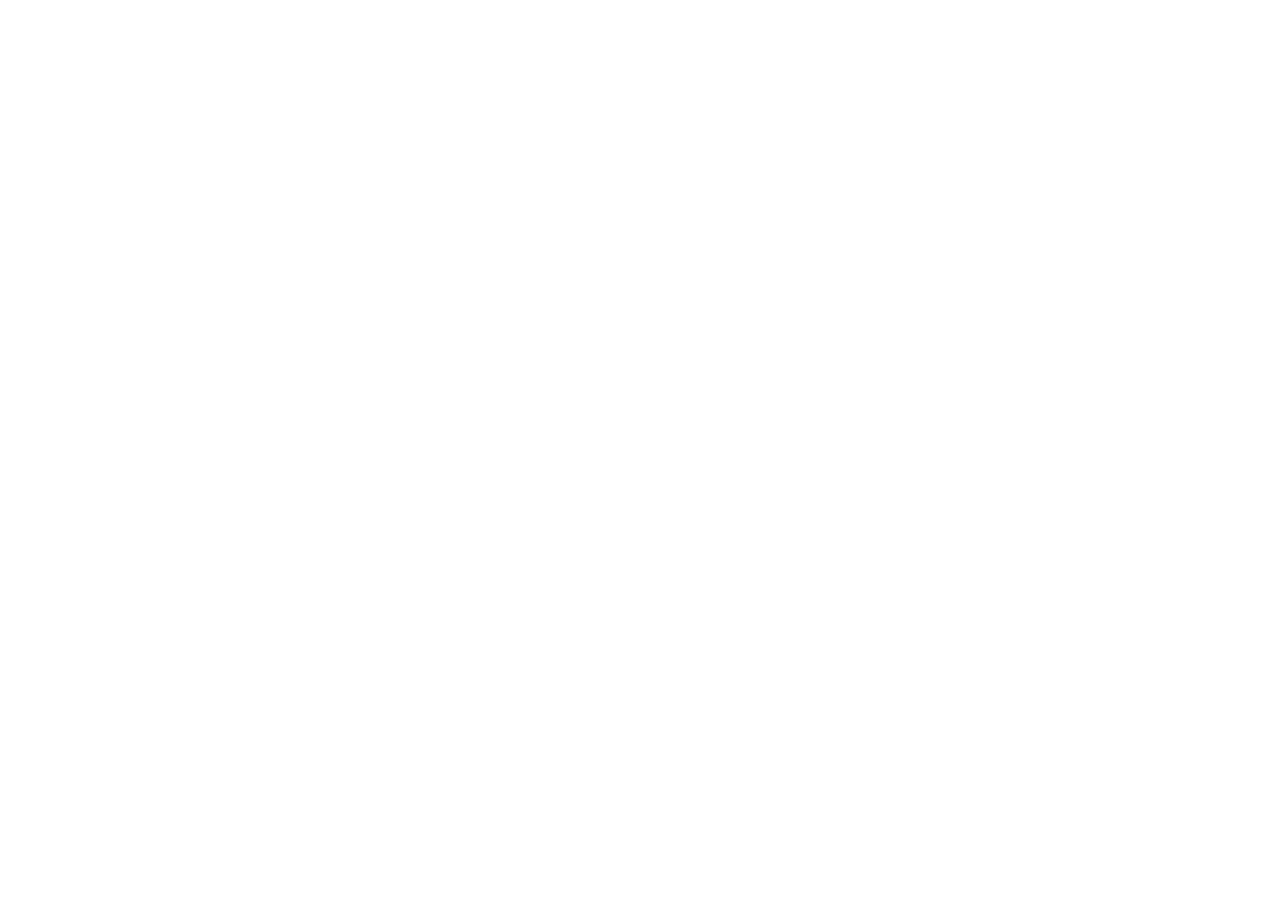
==== Store/index.html @ be42cc50 "Updated" ====
<!DOCTYPE html>
<html lang="en">
  <head>
    <meta charset="UTF-8" />
    <meta http-equiv="X-UA-Compatible" content="IE=edge" />
    <meta name="viewport" content="width=device-width, initial-scale=1.0" />
    <!-- Favicon -->
    <link
      rel="shortcut icon"
      href="../assets/favicons/favicon.ico"
      type="image/x-icon"
    />

    <!-- Font awesome -->
    <link
      rel="stylesheet"
      href="https://cdnjs.cloudflare.com/ajax/libs/font-awesome/5.15.4/css/all.min.css"
    />

    <title>Appheart - Ofiicial Store</title>
  </head>
  <body
    onload="location.href='https://paystack.com/buy/oriamo-27000mah-traveler-powerbank-dapesb'"
  ></body>
</html>
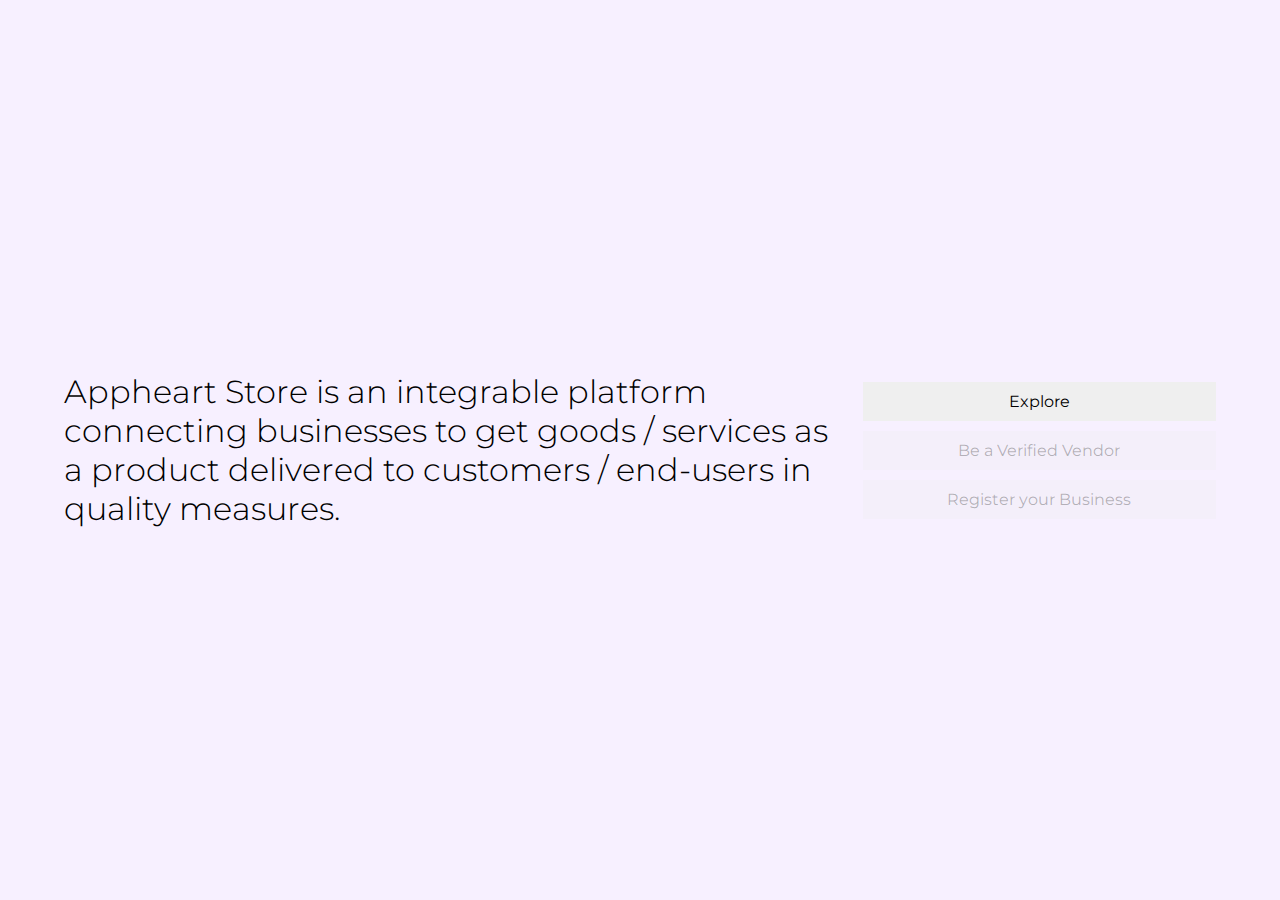
==== commit a09a9801: "Appheart Store Updates" ====
--- a/Store/index.html
+++ b/Store/index.html
@@ -17,9 +17,28 @@
       href="https://cdnjs.cloudflare.com/ajax/libs/font-awesome/5.15.4/css/all.min.css"
     />
 
+    <!-- CSS -->
+    <link rel="stylesheet" href="../src/css/base.css" />
+    <link rel="stylesheet" href="./src/store.css" />
+
     <title>Appheart - Ofiicial Store</title>
   </head>
-  <body
-    onload="location.href='https://paystack.com/buy/oriamo-27000mah-traveler-powerbank-dapesb'"
-  ></body>
+  <body id="store">
+    <div class="hero">
+      <h1>
+        Appheart Store is an integrable platform connecting businesses to get
+        goods / services as a product delivered to customers / end-users in
+        quality measures.
+      </h1>
+      <div class="call-to-actions">
+        <button
+          onclick="location.href='https://appheart-store.whats.bz/#/store'"
+        >
+          Explore
+        </button>
+        <button disabled>Be a Verified Vendor</button>
+        <button disabled>Register your Business</button>
+      </div>
+    </div>
+  </body>
 </html>
--- a/src/css/base.css
+++ b/src/css/base.css
@@ -0,0 +1,52 @@
+/* ----- BASE CSS FOR ALL STYLESHEET  
+         @appheart_ux
+-----*/
+@import url("https://fonts.googleapis.com/css2?family=Montserrat:ital,wght@0,100;0,300;0,500;0,700;1,400&display=swap");
+* {
+  font-family: "Montserrat", sans-serif;
+}
+
+*, *::after,
+* *::before {
+  -webkit-box-sizing: border-box;
+          box-sizing: border-box;
+  margin: 0;
+  padding: 0;
+}
+
+html {
+  height: 100%;
+  width: 100%;
+}
+
+body {
+  height: 100%;
+  width: 100%;
+  background-color: #f7f0ff;
+}
+
+button {
+  outline: none;
+  border: none;
+  cursor: pointer;
+  font-family: inherit;
+  font-size: 100%;
+  padding: 10px 1rem;
+}
+
+input {
+  width: 100%;
+}
+
+a {
+  color: inherit;
+}
+
+.icon::before {
+  display: inline-block;
+  font-style: normal;
+  font-variant: normal;
+  text-rendering: auto;
+  -webkit-font-smoothing: antialiased;
+}
+/*# sourceMappingURL=base.css.map */--- a/Store/src/store.css
+++ b/Store/src/store.css
@@ -0,0 +1,41 @@
+#store {
+  height: 100%;
+  width: 100%;
+}
+
+#store .hero {
+  height: 100%;
+  width: 100%;
+  padding: 20px;
+  display: flex;
+  flex-direction: column;
+  justify-content: center;
+  align-items: center;
+  gap: 20px;
+}
+
+#store .hero h1 {
+  width: 100% !important;
+  font-weight: 300;
+}
+#store .hero .call-to-actions {
+  display: flex;
+  justify-content: space-between;
+  flex-wrap: wrap;
+  gap: 10px;
+}
+
+#store .hero .call-to-actions button {
+  flex-basis: 100%;
+}
+
+/* MEDIA QUERIES */
+@media (min-width: 620px) {
+  #store .hero {
+    flex-direction: initial;
+    padding: 5%;
+  }
+  #store .hero h1 {
+    width: 70%;
+  }
+}
